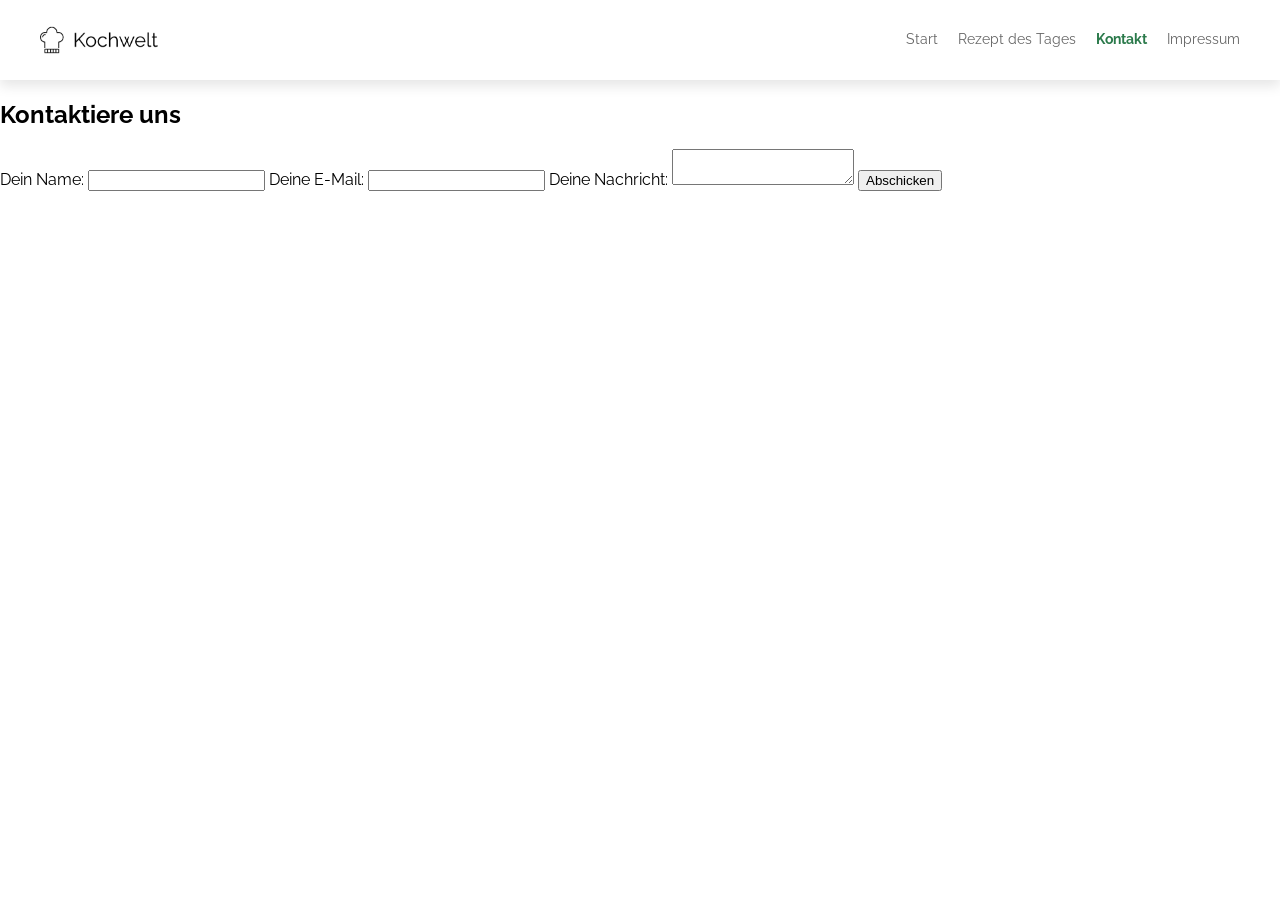
==== contact.html @ 68b3257a "Kontaktseite: HTML-Grundgerüst mit Formular" ====
<!doctype html>
<html lang="de">
  <head>
    <meta charset="UTF-8" />
    <meta name="viewport" content="width=device-width, initial-scale=1.0" />
    <title>Kochwelt</title>
    <link rel="preconnect" href="https://fonts.googleapis.com" />
    <link rel="preconnect" href="https://fonts.gstatic.com" crossorigin />
    <link
      href="https://fonts.googleapis.com/css2?family=Raleway:ital,wght@0,100..900;1,100..900&display=swap"
      rel="stylesheet"
    />
    <link rel="stylesheet" href="style.css" />
    <link rel="stylesheet" href="contact.css" />
  </head>

  <body>
    <header class="main-header">
      <img src="img/logo.png" alt="Logo" class="logo-img" />
      <nav class="navigation">
        <a href="index.html" class="nav-link">Start</a>
        <a href="rezept-robin.html" class="nav-link">Rezept des Tages</a>
        <a href="contact.html" class="nav-link active">Kontakt</a>
        <a href="#" class="nav-link">Impressum</a>
      </nav>
    </header>

    <main>
      <section class="contact-section">
        <form class="personal-info-section">
          <h1>Kontaktiere uns</h1>
          <label for="name">Dein Name:</label>
          <input required type="text" id="name" name="name" />
          <label for="email">Deine E-Mail:</label>
          <input required type="email" id="email" name="email" />
          <label for="message">Deine Nachricht:</label>
          <textarea required id="message" name="message"></textarea>
          <button class="send-message">Abschicken</button>
        </form>
      </section>
    </main>
  </body>
</html>
---- style.css ----
body { 
    margin: 0; 
    font-family: 'Raleway', sans-serif; 
    color: #000; 
    background-color: #fff;
} 

.container { 
    max-width: 960px; 
    margin: 0 auto; 
    padding: 0 20px; 
} 

h2 { 
    font-size: 24px; 
    font-weight: 500; 
    text-align: center; 
    margin: 0 0 32px 0; 
} 


.main-header { 
    display: flex; 
    justify-content: space-between; 
    align-items: center; 
    padding: 20px 40px; 
    background-color: #ffffff; 
    box-shadow: 0 6px 12px rgba(0, 0, 0, 0.1); 
    position: relative; 
    z-index: 100; 
} 

.logo-img {
    height: 40px; 
    width: auto;
    object-fit: contain;
}

.navigation { 
    display: flex; 
    gap: 20px; 
} 

.nav-link { 
    text-decoration: none; 
    color: #666666; 
    font-size: 14px; 
    padding: 8px 0; 
    transition: all 0.2s ease; 
    border-bottom: 3px solid transparent; 
} 

.nav-link:hover, .nav-link.active:hover { 
    color: #2b7a4b; 
    border-bottom: 3px solid #2b7a4b; 
} 

.nav-link.active { 
    color: #2b7a4b; 
    font-weight: bold; 
} 

.hero {
    display: flex;
    align-items: center;
    gap: 40px;
    padding: 60px 20px;
}

.hero-image {
    width: 45%;
    max-height: 350px;
    object-fit: cover;
    border-radius: 12px;
    box-shadow: 0 4px 15px rgba(0,0,0,0.15);
}

.hero-text {
    flex: 1;
}

.hero-text h1 {
    font-size: 32px;
    margin: 0 0 16px 0;
    font-weight: 700;
}

.hero-description {
    font-size: 16px;
    line-height: 1.5;
    color: #444;
    margin: 0 0 24px 0;
}

.hero-button {
    display: inline-block;
    background-color: #2b7a4b;
    color: #fff;
    text-decoration: none;
    padding: 12px 24px;
    font-weight: bold;
    border-radius: 6px;
    transition: background-color 0.2s ease;
}

.hero-button:hover {
    background-color: #1e5433;
}


.neues { 
    background-color: #eeeeee; 
    padding: 60px 0; 
} 

.rezepte { 
    display: flex; 
    justify-content: space-between; 
    gap: 20px; 
    flex-wrap: wrap; 
} 

.rezept-karte { 
    display: flex; 
    flex-direction: column; 
    align-items: center; 
    width: 200px; 
    text-decoration: none; 
    color: #000; 
} 

.rezept-karte img { 
    width: 200px; 
    height: 200px; 
    object-fit: cover; 
    border-radius: 8px; 
    transition: transform 0.2s, box-shadow 0.2s; 
} 

.rezept-karte span { 
    margin-top: 8px; 
    font-size: 16px; 
    font-weight: 500; 
    text-align: center;
} 

.rezept-karte:hover img { 
    transform: scale(1.03); 
    box-shadow: 0 4px 12px rgba(0, 0, 0, 0.25); 
} 

.rezept-karte:hover span { 
    color: #2b7a4b; 
} 


.artikel { 
    background-color: #fff; 
    padding: 60px 0; 
} 

.artikel-inhalt { 
    display: flex; 
    justify-content: space-between; 
    align-items: center; 
    gap: 40px; 
} 

.artikel-text { 
    flex: 1; 
    text-decoration: none; 
    color: #333; 
} 

.artikel-text p { 
    margin: 0; 
    font-size: 16px; 
    font-weight: 300; 
    line-height: 1.5; 
} 

.artikel-text:hover p { 
    color: #2b7a4b; 
} 

.artikel-bild img { 
    display: block; 
    width: 200px; 
    height: 200px; 
    object-fit: cover; 
    border-radius: 8px; 
    transition: transform 0.2s, box-shadow 0.2s; 
} 

.artikel-bild:hover img { 
    transform: scale(1.03); 
    box-shadow: 0 4px 12px rgba(0, 0, 0, 0.25); 
}


@media (max-width: 768px) {
    .main-header {
        flex-direction: column;
        gap: 15px;
        padding: 20px;
    }

    .hero {
        flex-direction: column;
        text-align: center;
        padding: 30px 20px;
    }

    .hero-image {
        width: 100%;
        max-height: 250px;
    }

    .rezepte {
        justify-content: center;
    }

    .artikel-inhalt {
        flex-direction: column-reverse; 
        text-align: center;
        gap: 20px;
    }
}
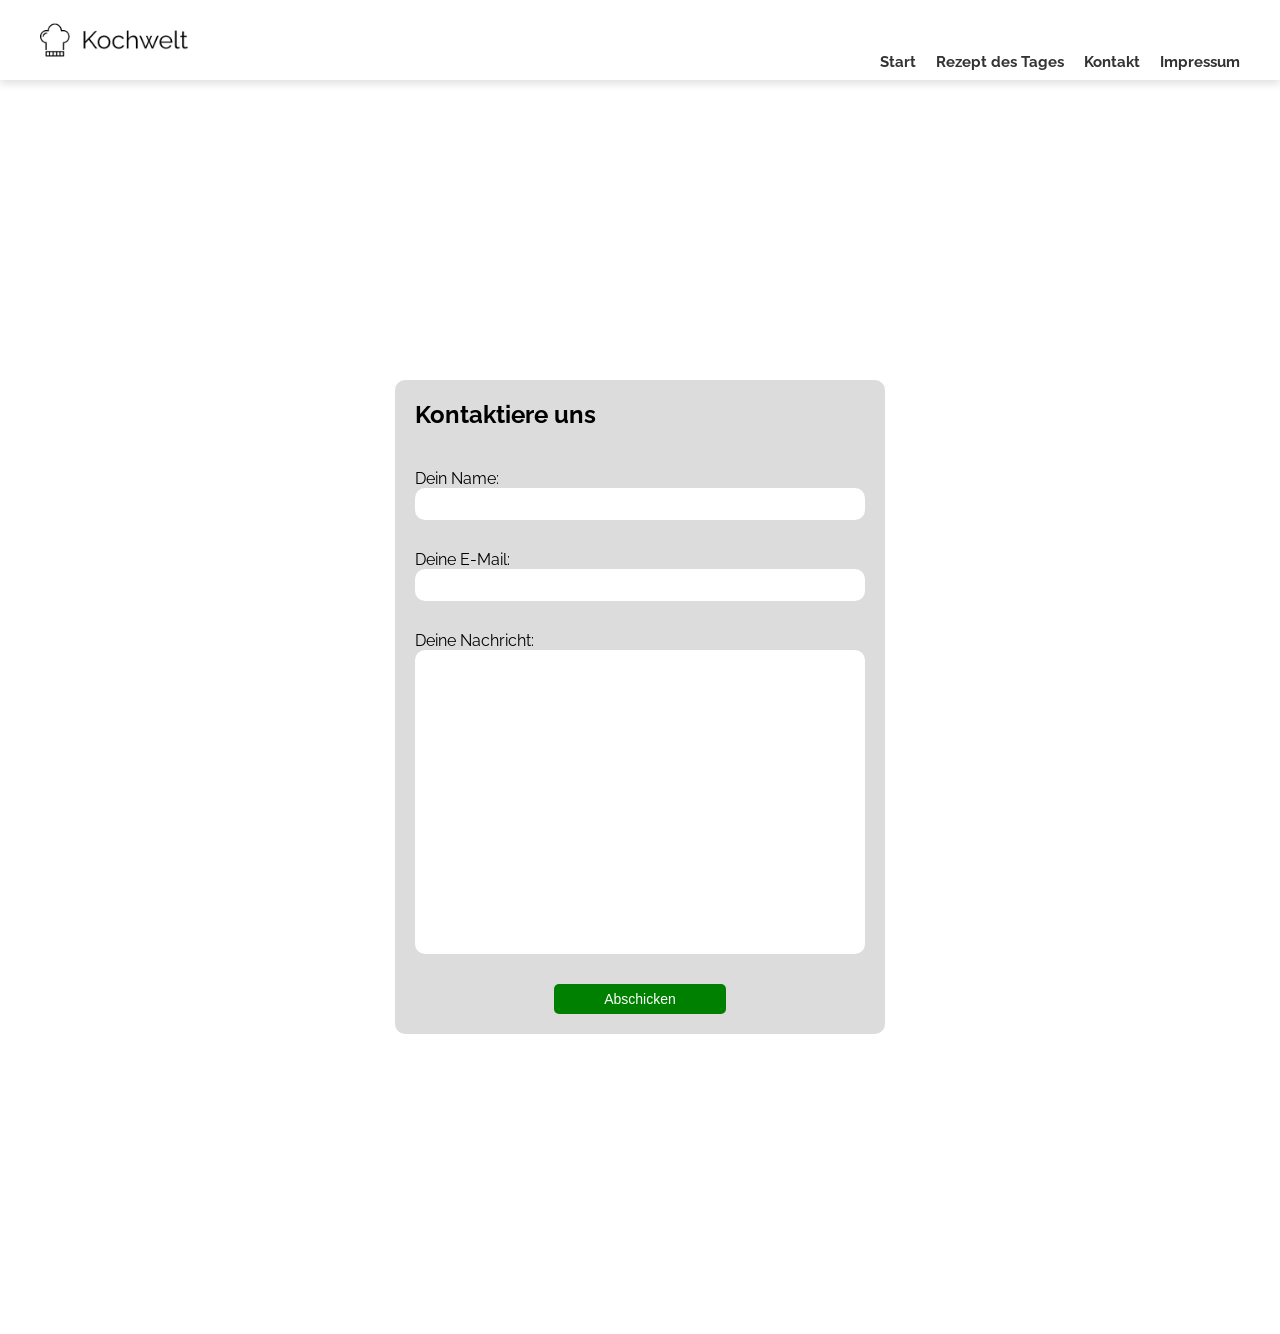
==== commit cbf5370e: "Kontaktseite: Formularfelder und Button gestylt" ====
--- a/contact.html
+++ b/contact.html
@@ -35,7 +35,7 @@
           <input required type="email" id="email" name="email" />
           <label for="message">Deine Nachricht:</label>
           <textarea required id="message" name="message"></textarea>
-          <button class="send-message">Abschicken</button>
+           <button class="contact-button">Abschicken</button>
         </form>
       </section>
     </main>
--- a/style.css
+++ b/style.css
@@ -5,7 +5,55 @@
     font-family: 'Raleway', sans-serif; 
     color: #000; 
     background-color: #fff;
-} 
+}
+
+/* header */
+
+.main-header { 
+  background-color: #ffffff; 
+  display: flex; 
+  justify-content: space-between; 
+  align-items: flex-end; 
+  padding: 15px 40px 0 40px;  
+  box-shadow: 0 4px 8px rgba(0, 0, 0, 0.12); 
+  margin-bottom: 40px; 
+  position: relative; 
+  z-index: 10;
+} 
+
+.logo-img { 
+  height: 50px; 
+  width: auto; 
+  margin-bottom: 15px; 
+} 
+
+.navigation {
+  display: flex;
+  align-items: flex-end; 
+}
+
+.navigation .nav-link { 
+  color: #333333; 
+  text-decoration: none; 
+  margin-left: 20px; 
+  font-weight: bold; 
+  font-size: 15px; 
+  padding-bottom: 5px; 
+  line-height: 1; 
+  white-space: nowrap; 
+  border-bottom: 5px solid transparent; 
+  margin-bottom: 0; 
+  transition: color 0.2s ease, border-color 0.2s ease;
+} 
+
+.navigation .nav-link:hover { 
+  color: green; 
+  border-bottom: 4px solid green; 
+}
+
+
+/* header */
+
 
 .container { 
     max-width: 960px; 
@@ -20,48 +68,7 @@
     margin: 0 0 32px 0; 
 } 
 
-
-.main-header { 
-    display: flex; 
-    justify-content: space-between; 
-    align-items: center; 
-    padding: 20px 40px; 
-    background-color: #ffffff; 
-    box-shadow: 0 6px 12px rgba(0, 0, 0, 0.1); 
-    position: relative; 
-    z-index: 100; 
-} 
-
-.logo-img {
-    height: 40px; 
-    width: auto;
-    object-fit: contain;
-}
-
-.navigation { 
-    display: flex; 
-    gap: 20px; 
-} 
-
-.nav-link { 
-    text-decoration: none; 
-    color: #666666; 
-    font-size: 14px; 
-    padding: 8px 0; 
-    transition: all 0.2s ease; 
-    border-bottom: 3px solid transparent; 
-} 
-
-.nav-link:hover, .nav-link.active:hover { 
-    color: #2b7a4b; 
-    border-bottom: 3px solid #2b7a4b; 
-} 
-
-.nav-link.active { 
-    color: #2b7a4b; 
-    font-weight: bold; 
-} 
-
+ 
 .hero {
     display: flex;
     align-items: center;
@@ -200,6 +207,99 @@
 }
 
 
+
+.site-footer {
+    background-color: #333030; 
+    color: #ffffff;
+    font-family: Arial, sans-serif;
+    padding: 40px 20px 20px 20px;
+    margin-top: 50px;
+}
+
+.footer-container {
+    max-width: 1200px;
+    margin: 0 auto;
+    display: flex;
+    flex-wrap: wrap;
+    justify-content: space-between;
+    align-items: flex-start;
+    padding-bottom: 20px;
+    border-bottom: 1px solid #4a4747;
+}
+
+.footer-brand {
+    flex: 1;
+    min-width: 250px;
+    margin-bottom: 20px;
+}
+
+.footer-brand .footer-logo-text {
+    font-size: 20px;
+    font-weight: bold;
+    display: block;
+    margin-bottom: 10px;
+}
+
+.footer-brand p {
+    color: #b3b3b3;
+    font-size: 14px;
+    margin: 0;
+}
+
+.footer-links, .footer-legal {
+    display: flex;
+    flex-direction: column;
+    gap: 10px;
+    min-width: 150px;
+    margin-bottom: 20px;
+}
+
+.footer-links a, .footer-legal a {
+    color: #ffffff;
+    text-decoration: none;
+    font-size: 14px;
+    transition: color 0.2s ease;
+}
+
+.footer-links a:hover, .footer-legal a:hover {
+    color: #5ea134; 
+}
+
+
+.footer-legal {
+    flex-direction: row;
+    align-items: center;
+    gap: 8px;
+}
+
+.footer-legal .separator {
+    color: #666;
+}
+
+.footer-bottom {
+    max-width: 1200px;
+    margin: 20px auto 0 auto;
+    text-align: center;
+    font-size: 12px;
+    color: #8c8c8c;
+}
+
+
+@media (max-width: 768px) {
+    .footer-container {
+        flex-direction: column;
+        align-items: center;
+        text-align: center;
+    }
+    
+    .footer-links, .footer-legal {
+        align-items: center;
+    }
+}
+
+
+
+
 @media (max-width: 768px) {
     .main-header {
         flex-direction: column;
--- a/contact.css
+++ b/contact.css
@@ -0,0 +1,46 @@
+.personal-info-section {
+  width: 450px;
+  background-color: rgb(220, 220, 220, 1);
+  border-radius: 10px;
+  margin: 300px auto;
+  padding: 20px;
+  display: flex;
+  flex-direction: column;
+}
+
+.contact-button {
+  color: white;
+  background-color: #008000;
+  text-decoration: none;
+  font-size: 14px;
+  text-align: center;
+  height: 30px;
+  align-self: center;
+  padding-left: 50px;
+  padding-right: 50px;
+  border-radius: 5px;
+  border-width: 0;
+  margin-top: 30px;
+}
+
+.personal-info-section textarea {
+  height: 300px;
+  border-radius: 10px;
+  border-width: 0;
+  resize: none;
+}
+
+.personal-info-section label {
+  margin-top: 30px;
+}
+
+.personal-info-section h1 {
+ margin-top: 0;
+ margin-bottom: 10px;
+}
+
+.personal-info-section input {
+  height: 30px;
+  border-radius: 10px;
+  border-width: 0;
+}
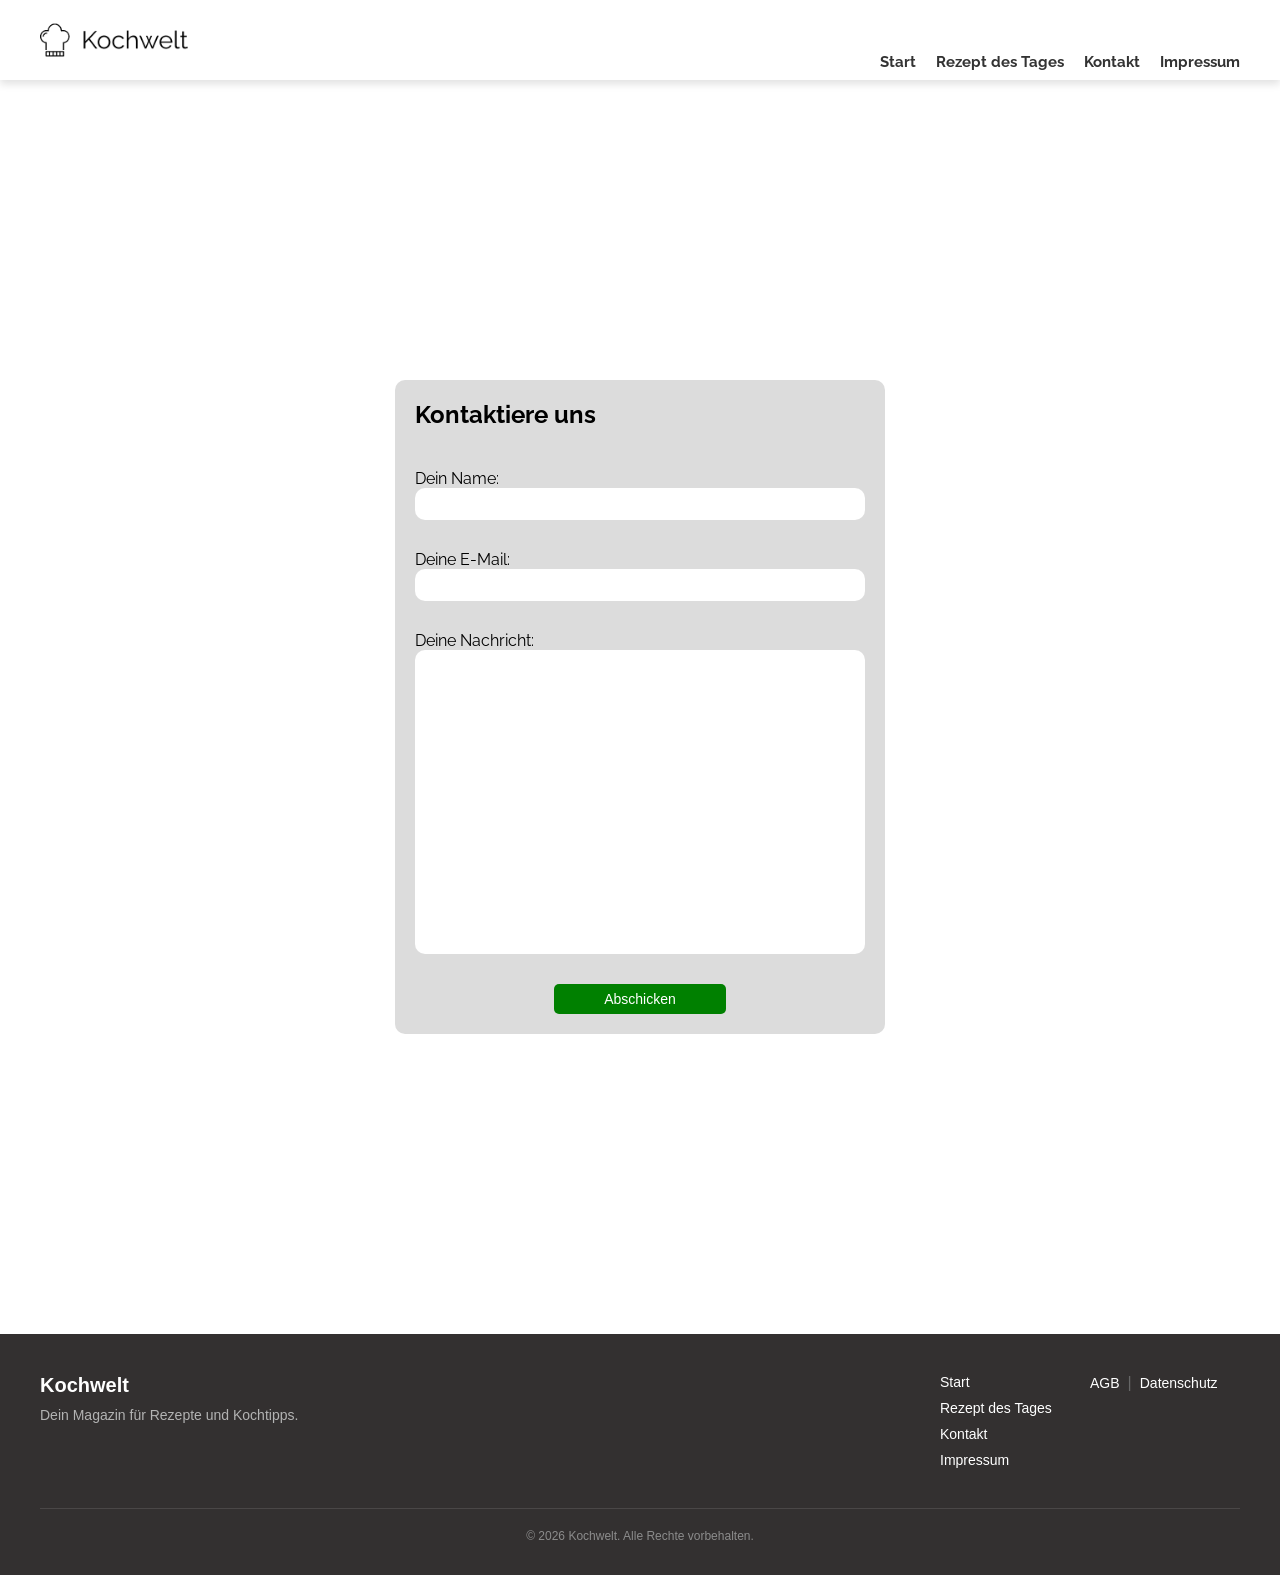
==== commit a2a712c4: "Kontaktseite verlinkt" ====
--- a/contact.html
+++ b/contact.html
@@ -35,9 +35,33 @@
           <input required type="email" id="email" name="email" />
           <label for="message">Deine Nachricht:</label>
           <textarea required id="message" name="message"></textarea>
-           <button class="contact-button">Abschicken</button>
+          <button class="contact-button">Abschicken</button>
         </form>
       </section>
     </main>
+    <footer class="site-footer">
+      <div class="footer-container">
+        <div class="footer-brand">
+          <span class="footer-logo-text">Kochwelt</span>
+          <p>Dein Magazin für Rezepte und Kochtipps.</p>
+        </div>
+
+        <div class="footer-links">
+          <a href="#">Start</a>
+          <a href="#">Rezept des Tages</a>
+          <a href="#">Kontakt</a>
+          <a href="#">Impressum</a>
+        </div>
+
+        <div class="footer-legal">
+          <a href="#">AGB</a>
+          <span class="separator">|</span>
+          <a href="#">Datenschutz</a>
+        </div>
+      </div>
+      <div class="footer-bottom">
+        <p>&copy; 2026 Kochwelt. Alle Rechte vorbehalten.</p>
+      </div>
+    </footer>
   </body>
 </html>
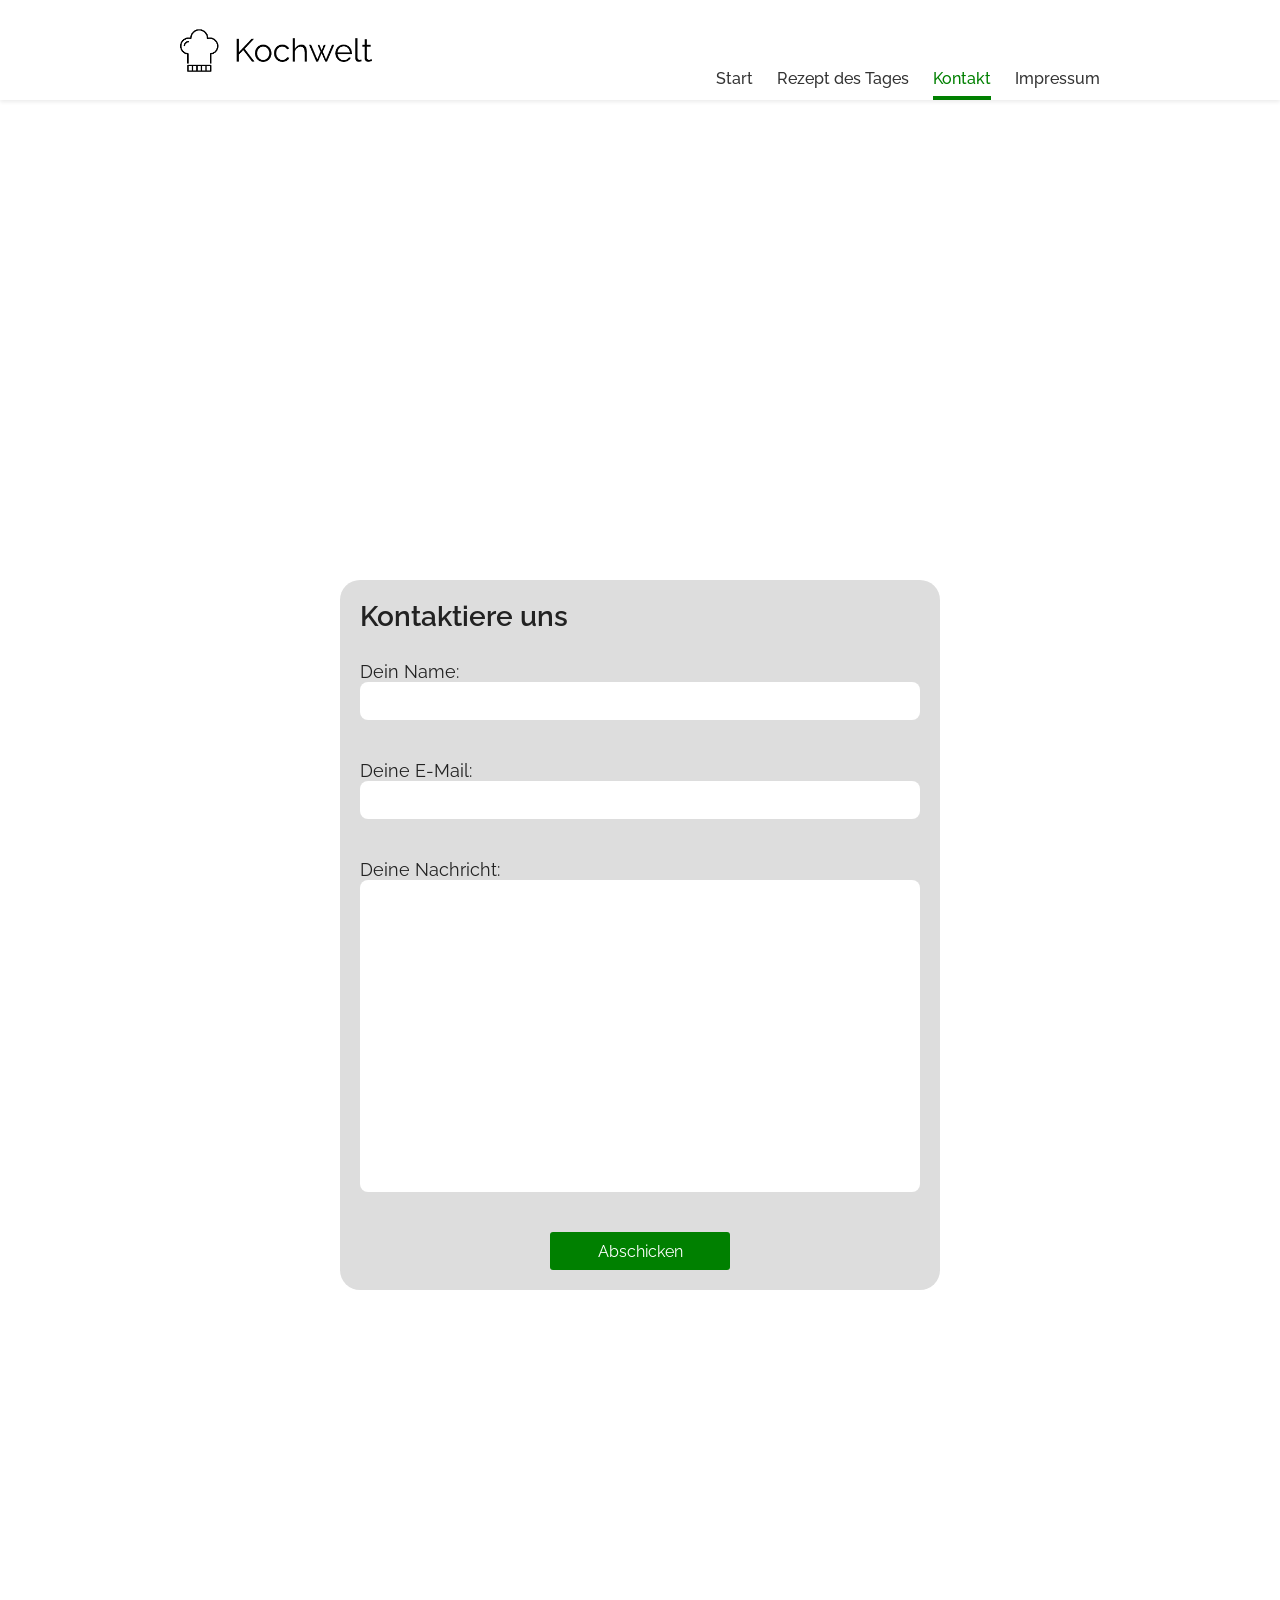
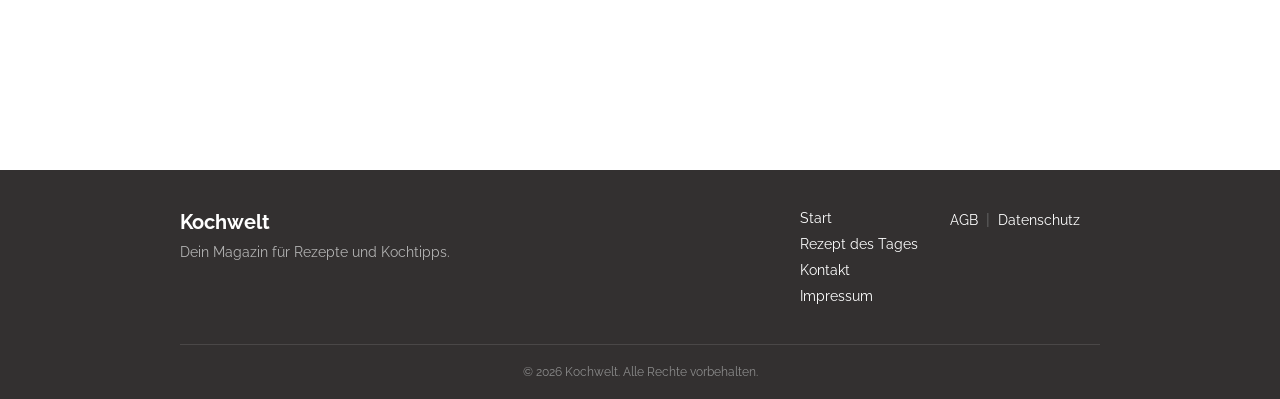
==== commit 76f71943: "Footer auf allen Seiten, Rezeptseiten angepasst" ====
--- a/contact.html
+++ b/contact.html
@@ -3,42 +3,46 @@
   <head>
     <meta charset="UTF-8" />
     <meta name="viewport" content="width=device-width, initial-scale=1.0" />
-    <title>Kochwelt</title>
+    <title>Kontakt - Kochwelt</title>
     <link rel="preconnect" href="https://fonts.googleapis.com" />
     <link rel="preconnect" href="https://fonts.gstatic.com" crossorigin />
     <link
-      href="https://fonts.googleapis.com/css2?family=Raleway:ital,wght@0,100..900;1,100..900&display=swap"
-      rel="stylesheet"
-    />
+      href="https://fonts.googleapis.com/css2?family=Raleway:wght@300;400;500;600&display=swap"
+      rel="stylesheet"/>
     <link rel="stylesheet" href="style.css" />
     <link rel="stylesheet" href="contact.css" />
   </head>
 
   <body>
     <header class="main-header">
-      <img src="img/logo.png" alt="Logo" class="logo-img" />
+      <a href="index.html" class="logo-link">
+        <img src="img/logo.png" alt="Kochwelt Logo" class="logo-img" />
+      </a>
       <nav class="navigation">
-        <a href="index.html" class="nav-link">Start</a>
-        <a href="rezept-robin.html" class="nav-link">Rezept des Tages</a>
-        <a href="contact.html" class="nav-link active">Kontakt</a>
-        <a href="#" class="nav-link">Impressum</a>
+      <a href="index.html" class="nav-link">Start</a>
+      <a href="rezept-robin.html" class="nav-link">Rezept des Tages</a>
+      <a href="contact.html" class="nav-link active">Kontakt</a>
+      <a href="Impressum.html" class="nav-link">Impressum</a>
       </nav>
     </header>
 
-    <main>
-      <section class="contact-section">
-        <form class="personal-info-section">
-          <h1>Kontaktiere uns</h1>
-          <label for="name">Dein Name:</label>
-          <input required type="text" id="name" name="name" />
-          <label for="email">Deine E-Mail:</label>
-          <input required type="email" id="email" name="email" />
-          <label for="message">Deine Nachricht:</label>
-          <textarea required id="message" name="message"></textarea>
-          <button class="contact-button">Abschicken</button>
-        </form>
-      </section>
+    <main class="contact-section">
+      <form class="contact-form">
+        <h1>Kontaktiere uns</h1>
+
+        <label for="name">Dein Name:</label>
+        <input required type="text" id="name" name="name" />
+
+        <label for="email">Deine E-Mail:</label>
+        <input required type="email" id="email" name="email" />
+
+        <label for="message">Deine Nachricht:</label>
+        <textarea required id="message" name="message"></textarea>
+
+        <button type="submit" class="contact-button">Abschicken</button>
+      </form>
     </main>
+
     <footer class="site-footer">
       <div class="footer-container">
         <div class="footer-brand">
@@ -47,10 +51,10 @@
         </div>
 
         <div class="footer-links">
-          <a href="#">Start</a>
-          <a href="#">Rezept des Tages</a>
-          <a href="#">Kontakt</a>
-          <a href="#">Impressum</a>
+          <a href="index.html">Start</a>
+          <a href="rezept-robin.html">Rezept des Tages</a>
+          <a href="contact.html">Kontakt</a>
+          <a href="Impressum.html">Impressum</a>
         </div>
 
         <div class="footer-legal">
--- a/style.css
+++ b/style.css
@@ -1,224 +1,232 @@
-
-
-body { 
-    margin: 0; 
-    font-family: 'Raleway', sans-serif; 
-    color: #000; 
+/* =========================================
+   Kochwelt – gemeinsames Stylesheet
+   (Header, Footer, Startseite)
+   ========================================= */
+
+* {
+    box-sizing: border-box;
+}
+
+body {
+    margin: 0;
+    font-family: 'Raleway', sans-serif;
+    color: #000;
     background-color: #fff;
 }
 
-/* header */
-
-.main-header { 
-  background-color: #ffffff; 
-  display: flex; 
-  justify-content: space-between; 
-  align-items: flex-end; 
-  padding: 15px 40px 0 40px;  
-  box-shadow: 0 4px 8px rgba(0, 0, 0, 0.12); 
-  margin-bottom: 40px; 
-  position: relative; 
-  z-index: 10;
-} 
-
-.logo-img { 
-  height: 50px; 
-  width: auto; 
-  margin-bottom: 15px; 
-} 
+.container {
+    max-width: 960px;
+    margin: 0 auto;
+    padding: 0 20px;
+}
+
+/* ===== Header ===== */
+
+/* Inhalt 920px breit + 20px Rand – genau wie .container */
+.main-header {
+    background-color: #fff;
+    box-shadow: 0 2px 4px rgba(0, 0, 0, 0.08);
+    position: relative;
+    z-index: 10;
+    height: 100px;
+    padding: 0 max(20px, calc((100% - 920px) / 2));
+    display: flex;
+    justify-content: space-between;
+    align-items: flex-end;
+}
+
+.logo-link,
+.main-header > .logo-img {
+    align-self: center;
+}
+
+.logo-img {
+    display: block;
+    height: 65px;
+    width: auto;
+}
 
 .navigation {
-  display: flex;
-  align-items: flex-end; 
-}
-
-.navigation .nav-link { 
-  color: #333333; 
-  text-decoration: none; 
-  margin-left: 20px; 
-  font-weight: bold; 
-  font-size: 15px; 
-  padding-bottom: 5px; 
-  line-height: 1; 
-  white-space: nowrap; 
-  border-bottom: 5px solid transparent; 
-  margin-bottom: 0; 
-  transition: color 0.2s ease, border-color 0.2s ease;
-} 
-
-.navigation .nav-link:hover { 
-  color: green; 
-  border-bottom: 4px solid green; 
-}
-
-
-/* header */
-
-
-.container { 
-    max-width: 960px; 
-    margin: 0 auto; 
-    padding: 0 20px; 
-} 
-
-h2 { 
-    font-size: 24px; 
-    font-weight: 500; 
-    text-align: center; 
-    margin: 0 0 32px 0; 
-} 
-
- 
+    display: flex;
+    gap: 24px;
+}
+
+.navigation .nav-link {
+    color: #333;
+    text-decoration: none;
+    font-size: 16px;
+    font-weight: 500;
+    padding-bottom: 8px;
+    border-bottom: 4px solid transparent;
+    white-space: nowrap;
+}
+
+.navigation .nav-link.active {
+    color: #008000;
+    border-bottom-color: #008000;
+}
+
+/* ===== Startseite: Hero ===== */
+
 .hero {
     display: flex;
-    align-items: center;
+    align-items: stretch;
     gap: 40px;
-    padding: 60px 20px;
+    padding-top: 64px;
+    padding-bottom: 64px;
 }
 
 .hero-image {
-    width: 45%;
-    max-height: 350px;
+    width: min(400px, 45%);
+    height: 266px;
     object-fit: cover;
-    border-radius: 12px;
-    box-shadow: 0 4px 15px rgba(0,0,0,0.15);
+    border-radius: 8px;
+    flex-shrink: 0;
 }
 
 .hero-text {
     flex: 1;
+    display: flex;
+    flex-direction: column;
 }
 
 .hero-text h1 {
-    font-size: 32px;
-    margin: 0 0 16px 0;
-    font-weight: 700;
+    font-size: 24px;
+    font-weight: 500;
+    margin: 0 0 24px 0;
 }
 
 .hero-description {
     font-size: 16px;
-    line-height: 1.5;
-    color: #444;
+    font-weight: 300;
+    line-height: 1.2;
+    color: #333;
     margin: 0 0 24px 0;
 }
 
 .hero-button {
-    display: inline-block;
-    background-color: #2b7a4b;
+    display: block;
+    margin-top: auto;      /* schiebt den Button ganz nach unten */
+    align-self: center;    /* horizontal mittig */
+    width: 200px;
+    max-width: 100%;
+    height: 40px;
+    line-height: 40px;
+    text-align: center;
+    background-color: #008000;
     color: #fff;
     text-decoration: none;
-    padding: 12px 24px;
-    font-weight: bold;
-    border-radius: 6px;
-    transition: background-color 0.2s ease;
+    font-family: 'Raleway', sans-serif;
+    font-weight: 500;
+    font-size: 16px;
 }
 
 .hero-button:hover {
-    background-color: #1e5433;
-}
-
-
-.neues { 
-    background-color: #eeeeee; 
-    padding: 60px 0; 
-} 
-
-.rezepte { 
-    display: flex; 
-    justify-content: space-between; 
-    gap: 20px; 
-    flex-wrap: wrap; 
-} 
-
-.rezept-karte { 
-    display: flex; 
-    flex-direction: column; 
-    align-items: center; 
-    width: 200px; 
-    text-decoration: none; 
-    color: #000; 
-} 
-
-.rezept-karte img { 
-    width: 200px; 
-    height: 200px; 
-    object-fit: cover; 
-    border-radius: 8px; 
-    transition: transform 0.2s, box-shadow 0.2s; 
-} 
-
-.rezept-karte span { 
-    margin-top: 8px; 
-    font-size: 16px; 
-    font-weight: 500; 
+    background-color: #006400;
+}
+
+/* ===== Startseite: Lust auf was Neues? ===== */
+
+h2 {
+    font-size: 24px;
+    font-weight: 500;
     text-align: center;
-} 
-
-.rezept-karte:hover img { 
-    transform: scale(1.03); 
-    box-shadow: 0 4px 12px rgba(0, 0, 0, 0.25); 
-} 
-
-.rezept-karte:hover span { 
-    color: #2b7a4b; 
-} 
-
-
-.artikel { 
-    background-color: #fff; 
-    padding: 60px 0; 
-} 
-
-.artikel-inhalt { 
-    display: flex; 
-    justify-content: space-between; 
-    align-items: center; 
-    gap: 40px; 
-} 
-
-.artikel-text { 
-    flex: 1; 
-    text-decoration: none; 
-    color: #333; 
-} 
-
-.artikel-text p { 
-    margin: 0; 
-    font-size: 16px; 
-    font-weight: 300; 
-    line-height: 1.5; 
-} 
-
-.artikel-text:hover p { 
-    color: #2b7a4b; 
-} 
-
-.artikel-bild img { 
-    display: block; 
-    width: 200px; 
-    height: 200px; 
-    object-fit: cover; 
-    border-radius: 8px; 
-    transition: transform 0.2s, box-shadow 0.2s; 
-} 
-
-.artikel-bild:hover img { 
-    transform: scale(1.03); 
-    box-shadow: 0 4px 12px rgba(0, 0, 0, 0.25); 
-}
-
-
-
+    margin: 0 0 32px 0;
+}
+
+.neues {
+    background-color: #eee;
+    padding: 40px 0 80px 0;
+}
+
+.rezepte {
+    display: flex;
+    justify-content: space-between;
+    gap: 20px;
+}
+
+.rezept-karte {
+    display: flex;
+    flex-direction: column;
+    align-items: center;
+    width: 200px;
+    text-decoration: none;
+    color: #000;
+}
+
+.rezept-karte img {
+    width: 200px;
+    height: 200px;
+    object-fit: cover;
+    border-radius: 8px;
+    transition: transform 0.2s, box-shadow 0.2s;
+}
+
+.rezept-karte span {
+    margin-top: 8px;
+    font-size: 16px;
+    font-weight: 500;
+    text-align: center;
+}
+
+.rezept-karte:hover img {
+    transform: scale(1.03);
+    box-shadow: 0 4px 12px rgba(0, 0, 0, 0.25);
+}
+
+.rezept-karte:hover span {
+    color: #008000;
+}
+
+/* ===== Startseite: Artikel ===== */
+
+.artikel {
+    padding: 40px 0 112px 0;
+}
+
+.artikel-inhalt {
+    display: flex;
+    justify-content: space-between;
+    align-items: flex-start;
+    gap: 40px;
+}
+
+.artikel-text {
+    flex: 1;
+    text-decoration: none;
+    color: #333;
+}
+
+.artikel-text p {
+    margin: 0;
+    font-size: 16px;
+    font-weight: 300;
+    line-height: 1.2;
+}
+
+.artikel-text:hover p {
+    color: #008000;
+}
+
+.artikel-bild img {
+    display: block;
+    width: 200px;
+    height: 200px;
+    object-fit: cover;
+    border-radius: 8px;
+}
+
+
+/* ===== Footer – auf allen Seiten gleich ===== */
+/* Inhalt 920px breit + 20px Rand – genau wie Header und .container */
 .site-footer {
-    background-color: #333030; 
-    color: #ffffff;
-    font-family: Arial, sans-serif;
-    padding: 40px 20px 20px 20px;
-    margin-top: 50px;
+    background-color: #333030;
+    color: #fff;
+    font-family: 'Raleway', sans-serif;
+    padding: 40px max(20px, calc((100% - 920px) / 2)) 20px;
 }
 
 .footer-container {
-    max-width: 1200px;
-    margin: 0 auto;
     display: flex;
     flex-wrap: wrap;
     justify-content: space-between;
@@ -246,7 +254,8 @@
     margin: 0;
 }
 
-.footer-links, .footer-legal {
+.footer-links,
+.footer-legal {
     display: flex;
     flex-direction: column;
     gap: 10px;
@@ -254,17 +263,17 @@
     margin-bottom: 20px;
 }
 
-.footer-links a, .footer-legal a {
-    color: #ffffff;
+.footer-links a,
+.footer-legal a {
+    color: #fff;
     text-decoration: none;
     font-size: 14px;
-    transition: color 0.2s ease;
-}
-
-.footer-links a:hover, .footer-legal a:hover {
-    color: #5ea134; 
-}
-
+}
+
+.footer-links a:hover,
+.footer-legal a:hover {
+    color: #5ea134;
+}
 
 .footer-legal {
     flex-direction: row;
@@ -277,54 +286,75 @@
 }
 
 .footer-bottom {
-    max-width: 1200px;
-    margin: 20px auto 0 auto;
+    margin: 20px 0 0 0;
     text-align: center;
     font-size: 12px;
     color: #8c8c8c;
 }
 
-
-@media (max-width: 768px) {
-    .footer-container {
-        flex-direction: column;
-        align-items: center;
-        text-align: center;
-    }
-    
-    .footer-links, .footer-legal {
-        align-items: center;
-    }
-}
-
-
+.footer-bottom p {
+    margin: 0;
+}
 
 
 @media (max-width: 768px) {
     .main-header {
         flex-direction: column;
-        gap: 15px;
-        padding: 20px;
+        align-items: center;
+        height: auto;
+        padding-top: 16px;
+        gap: 16px;
+    }
+
+    .navigation {
+        gap: 12px;
+        flex-wrap: wrap;
+        justify-content: center;
     }
 
     .hero {
         flex-direction: column;
-        text-align: center;
-        padding: 30px 20px;
+        padding-top: 32px;
+        padding-bottom: 32px;
     }
 
     .hero-image {
         width: 100%;
-        max-height: 250px;
+        height: 250px;
+    }
+
+    .hero-button {
+        margin-top: 8px;
     }
 
     .rezepte {
+        flex-direction: column;
+        align-items: center;
+    }
+
+    .artikel-inhalt {
+        flex-direction: column;
+        align-items: center;
+    }
+
+    .footer-container {
+        flex-direction: column;
+        align-items: center;
+        text-align: center;
+    }
+
+    .footer-brand {
+        flex: none;
+        min-width: 0;
+    }
+
+    .footer-links {
+        align-items: center;
+        min-width: 0;
+    }
+
+    .footer-legal {
         justify-content: center;
-    }
-
-    .artikel-inhalt {
-        flex-direction: column-reverse; 
-        text-align: center;
-        gap: 20px;
-    }
-}
+        min-width: 0;
+    }
+}
--- a/contact.css
+++ b/contact.css
@@ -1,46 +1,78 @@
-.personal-info-section {
-  width: 450px;
-  background-color: rgb(220, 220, 220, 1);
-  border-radius: 10px;
-  margin: 300px auto;
-  padding: 20px;
-  display: flex;
-  flex-direction: column;
+
+.contact-section {
+    padding: 480px 20px;
+}
+
+.contact-form {
+    width: 100%;
+    max-width: 600px;
+    margin: 0 auto;
+    padding: 20px;
+    background-color: #ddd;
+    border-radius: 20px;
+    display: flex;
+    flex-direction: column;
+}
+
+.contact-form h1 {
+    font-size: 28px;
+    font-weight: 600;
+    color: #222;
+    margin: 0 0 28px 0;
+}
+
+.contact-form label {
+    font-size: 18px;
+    font-weight: 400;
+    color: #222;
+}
+
+.contact-form input,
+.contact-form textarea {
+    width: 100%;
+    border: none;
+    border-radius: 8px;
+    background-color: #fff;
+    font-family: 'Raleway', sans-serif;
+    font-size: 16px;
+    padding: 8px 12px;
+    margin-bottom: 40px;
+}
+
+.contact-form input {
+    height: 38px;
+}
+
+.contact-form textarea {
+    height: 312px;
+    resize: none;
+}
+
+.contact-form input:focus,
+.contact-form textarea:focus {
+    outline: 2px solid #008000;
 }
 
 .contact-button {
-  color: white;
-  background-color: #008000;
-  text-decoration: none;
-  font-size: 14px;
-  text-align: center;
-  height: 30px;
-  align-self: center;
-  padding-left: 50px;
-  padding-right: 50px;
-  border-radius: 5px;
-  border-width: 0;
-  margin-top: 30px;
+    align-self: center;
+    width: 180px;
+    height: 38px;
+    background-color: #008000;
+    color: #fff;
+    border: none;
+    border-radius: 3px;
+    font-family: 'Raleway', sans-serif;
+    font-size: 16px;
+    cursor: pointer;
 }
 
-.personal-info-section textarea {
-  height: 300px;
-  border-radius: 10px;
-  border-width: 0;
-  resize: none;
+.contact-button:hover {
+    background-color: #006400;
 }
 
-.personal-info-section label {
-  margin-top: 30px;
+
+@media (max-width: 768px) {
+    .contact-section {
+        padding: 80px 16px;
+    }
 }
-
-.personal-info-section h1 {
- margin-top: 0;
- margin-bottom: 10px;
-}
-
-.personal-info-section input {
-  height: 30px;
-  border-radius: 10px;
-  border-width: 0;
-}
